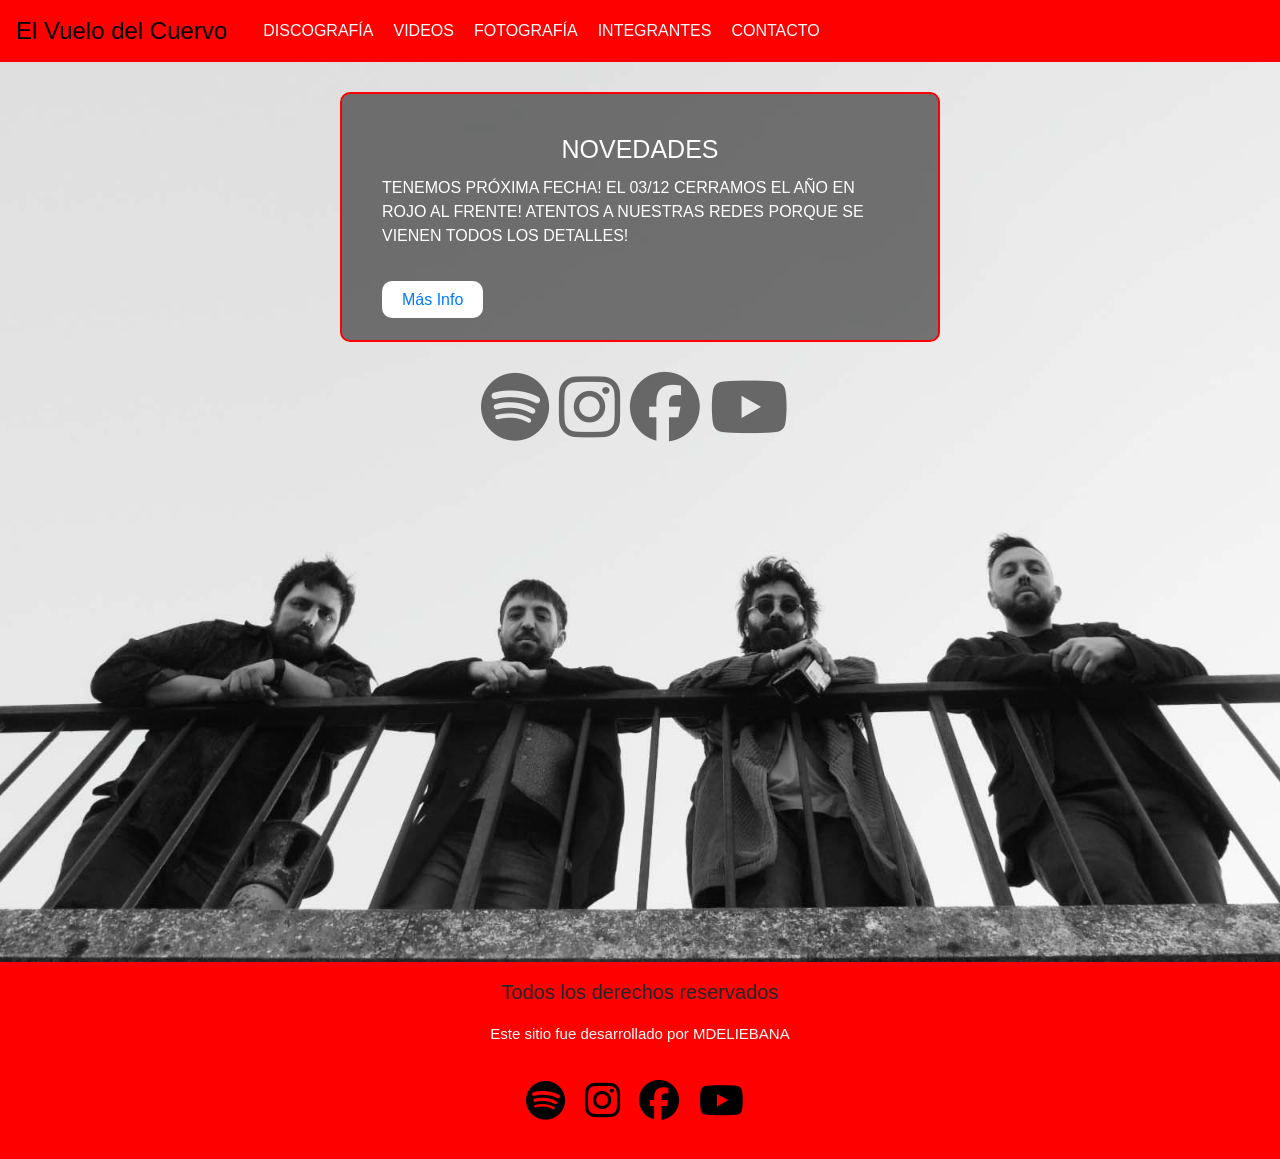
==== index.html @ 60029dd3 "creo inicio tercera entrega con poco de sass" ====
<!DOCTYPE html>
<html lang="es">
<head>
    <meta charset="UTF-8">
    <meta http-equiv="X-UA-Compatible" content="IE=edge">

    <link rel="stylesheet" href="https://cdn.jsdelivr.net/npm/bootstrap@4.6.2/dist/css/bootstrap.min.css" integrity="sha384-xOolHFLEh07PJGoPkLv1IbcEPTNtaed2xpHsD9ESMhqIYd0nLMwNLD69Npy4HI+N" crossorigin="anonymous">
    <link rel="icon" type="image/x-icon" href="imagenes/favicon.png" />
    <link rel="stylesheet" href="https://cdnjs.cloudflare.com/ajax/libs/font-awesome/6.2.0/css/all.min.css" integrity="sha512-xh6O/CkQoPOWDdYTDqeRdPCVd1SpvCA9XXcUnZS2FmJNp1coAFzvtCN9BmamE+4aHK8yyUHUSCcJHgXloTyT2A==" crossorigin="anonymous" referrerpolicy="no-referrer" />
    <meta name="viewport" content="width=device-width, initial-scale=1.0">
    <link rel="stylesheet" href="estilos.css">
    <title>El Vuelo del Cuervo</title>
</head>
<body>
    <header>
            <!-- inicio NavBar -->
    <nav class="navbar navbar-expand-md navbar-dark">
        <!-- Brand -->
        <a class="navbar-brand" href="#">El Vuelo del Cuervo</a>
      
        <!-- Toggler/collapsibe Button -->
        <button class="navbar-toggler" type="button" data-toggle="collapse" data-target="#collapsibleNavbar">
          <span class="navbar-toggler-icon"></span>
        </button>
      
        <!-- Navbar links -->
        <div class="collapse navbar-collapse" id="collapsibleNavbar">
          <ul class="navbar-nav">
            <li class="nav-item">
              <a class="#" href="pages/discografia.html">Discografía</a>
            </li>
            <li class="nav-item">
              <a class="#" href="pages/videos.html">Videos</a>
            </li>
            <li class="nav-item">
              <a class="#" href="pages/fotografia.html">Fotografía</a>
            </li>
            <li class="nav-item">
                <a class="#" href="pages/integrantes.html">Integrantes</a>
            </li>
            <li class="nav-item">
                <a class="#" href="pages/contacto.html">Contacto</a>
            </li>
          </ul>
        </div>
    </nav>
    <!-- Termina NavBar -->
    </header>
    <main>  
    <div class="redes">
        <a href="https://open.spotify.com/artist/6Lt08oTsRuM8nCRNFYFfHG?si=ksIng6qnQTCCqEvSqMZMEw" target="blank"><i class="fa-brands fa-spotify"></i></a>
        <a href="https://www.instagram.com/elvuelodelcuervomusica/" target="blank"><i class="fa-brands fa-instagram"></i></a>
        <a href="https://www.facebook.com/elvuelodelcuervomusica" target="blank"><i class="fa-brands fa-facebook"></i></a>
        <a href="https://www.youtube.com/channel/UCniYFUDMzZGSwv1vbhrTM5w"target="blank"><i class="fa-brands fa-youtube"></i></a>
    </div>
    <div class="call">
        <h1>Novedades</h1>
        <p> Tenemos próxima fecha! El 03/12 cerramos el año en ROJO AL FRENTE! Atentos a nuestras redes porque se vienen todos los detalles! </p>
        <a class="callb" href="https://www.instagram.com/elvuelodelcuervomusica/" target="blank"></a">Más Info</a>
    </div>    
    </main>
    <footer>
        <p>Todos los derechos reservados</p>
        <p class="sitiodesa">Este sitio fue desarrollado por MDELIEBANA</p>
        <div class="redes">
        <a href="https://open.spotify.com/artist/6Lt08oTsRuM8nCRNFYFfHG?si=ksIng6qnQTCCqEvSqMZMEw"><i class="fa-brands fa-spotify"></i></a>
        <a href="https://www.instagram.com/elvuelodelcuervomusica/"><i class="fa-brands fa-instagram"></i></a>
        <a href="https://www.facebook.com/elvuelodelcuervomusica"><i class="fa-brands fa-facebook"></i></a>
        <a href="https://www.youtube.com/channel/UCniYFUDMzZGSwv1vbhrTM5w"><i class="fa-brands fa-youtube"></i></a>
        </div>
    </footer>
    <script src="https://cdn.jsdelivr.net/npm/jquery@3.5.1/dist/jquery.slim.min.js" integrity="sha384-DfXdz2htPH0lsSSs5nCTpuj/zy4C+OGpamoFVy38MVBnE+IbbVYUew+OrCXaRkfj" crossorigin="anonymous"></script>
    <script src="https://cdn.jsdelivr.net/npm/popper.js@1.16.1/dist/umd/popper.min.js" integrity="sha384-9/reFTGAW83EW2RDu2S0VKaIzap3H66lZH81PoYlFhbGU+6BZp6G7niu735Sk7lN" crossorigin="anonymous"></script>
    <script src="https://cdn.jsdelivr.net/npm/bootstrap@4.6.2/dist/js/bootstrap.min.js" integrity="sha384-+sLIOodYLS7CIrQpBjl+C7nPvqq+FbNUBDunl/OZv93DB7Ln/533i8e/mZXLi/P+" crossorigin="anonymous"></script>
</body>
</html>
---- estilos.css ----
@charset "UTF-8";
* {
  margin: 0;
  padding: 0;
  box-sizing: border-box;
}

body {
  font-family: "Gill Sans", "Gill Sans MT", Calibri, "Trebuchet MS", sans-serif;
}

/* Header Bootstrap */
.navbar {
  background-color: red;
}

.navbar-brand {
  color: black !important;
  font-size: x-large;
}

.nav-item {
  text-align: center;
}

.nav-item a {
  text-decoration: none !important;
  color: white;
  list-style: none;
  margin-left: 20px;
  text-transform: uppercase;
}

.nav-item :hover {
  color: black !important;
}

.menu {
  float: right;
  font-size: 30px;
}

.redes {
  margin-top: 15px;
  margin-bottom: 15px;
  float: right;
}

.redes :hover {
  color: white;
}

i {
  font-size: 40px;
  color: rgba(0, 0, 0, 0.555);
  letter-spacing: 10px;
}

main {
  background-image: url(imagenes/logos_juntos/fondomobile.JPG);
  height: 100vh;
  width: 100%;
  background-position: center;
  background-size: cover;
  padding: 20px;
}

.call {
  width: 250px;
  background-color: rgba(0, 0, 0, 0.6);
  border: 2px solid red;
  border-radius: 10px;
  float: right;
  margin-top: 250px;
  padding: 20px;
}

.call p {
  color: white;
  margin-bottom: 40px;
  text-transform: uppercase;
  padding: auto;
}

h1 {
  color: white;
  margin-bottom: 12px;
  font-size: 25px;
  text-align: center;
  text-transform: uppercase;
}

.callb {
  background-color: white;
  padding: 10px 20px;
  height: 30px;
  width: 20px;
  border-radius: 10px;
  text-decoration: none;
}

h2 {
  background-color: red;
  border: 1px solid black;
  text-align: center;
  text-transform: uppercase;
  color: white;
  padding: 10px;
  margin-bottom: 0;
  font-size: x-large;
}

/* --------------Discografía----------------- */
.discografia {
  width: 100%;
  height: 550px;
  background-color: lightgray;
}

.nleft {
  background-image: url(imagenes/flyers/rebelion.jpg);
  background-size: cover;
  height: 50%;
  width: 100%;
  padding: 20px;
}

.nright {
  padding: 20px;
  height: 35%;
}

.nright h3 {
  text-align: center;
  font-size: 25px;
  font-weight: bold;
  margin-bottom: 15px;
}

.nright p {
  font-size: 17px;
}

.redes_disco {
  text-align: center;
  padding: 5px;
  height: auto;
}

.redes_disco :hover {
  color: red;
}

.adicional {
  display: none;
}

/* --------------Videos----------------- */
.contenidovideos {
  background-color: black;
  padding: 5px;
  text-align: center;
  display: flex;
  flex-direction: column;
  justify-content: space-evenly;
  align-items: center;
}

.video_video iframe {
  margin: 0;
  margin: 10px;
}

/* --------------Galeria----------------- */
.galeria {
  background-color: black;
  height: auto;
  width: 100%;
  display: grid;
  grid-template-columns: 1fr;
  grid-template-rows: repeat(8, 200px);
  grid-gap: 20px;
  padding: 20px;
}

.item {
  width: 100%;
  border: 2px solid lightgray;
}

.item:hover {
  transform: scale(1.05);
  transition: all 1s;
  filter: grayscale(80%);
}

.item1 {
  background-image: url(imagenes/galeria/vivo1.jpg);
  background-size: cover;
  background-position: center;
}

.item2 {
  background-image: url(imagenes/galeria/vivo2.jpg);
  background-size: cover;
  background-position: center;
}

.item3 {
  background-image: url(imagenes/galeria/vivo3.jpg);
  background-size: cover;
  background-position: center;
}

.item4 {
  background-image: url(imagenes/galeria/vivo4.jpg);
  background-size: cover;
  background-position: center;
}

.item5 {
  background-image: url(imagenes/galeria/vivo5.jpg);
  background-size: cover;
  background-position: center;
}

.item6 {
  background-image: url(imagenes/galeria/vivo1.jpg);
  background-size: cover;
  background-position: center;
}

.item7 {
  background-image: url(imagenes/galeria/vivo2.jpg);
  background-size: cover;
  background-position: center;
}

.item8 {
  background-image: url(imagenes/galeria/vivo1.jpg);
  background-size: cover;
  background-position: center;
}

/* --------------Integrantes----------------- */
.galeria_integra {
  background-color: black;
  height: auto;
  width: 100%;
  display: grid;
  grid-template-columns: 1fr;
  grid-template-rows: repeat(4, 500px);
  grid-gap: 20px;
  padding: 20px;
}

.item {
  width: 100%;
  border: 2px solid #fff;
}

.item:hover {
  transform: scale(1.05);
  transition: all 1s;
  filter: grayscale(80%);
}

.describe {
  color: white;
  font-size: 20px;
  text-align: center;
  padding: 10px;
}

.tomy {
  background-image: url(imagenes/integrantes/tomy.jpg);
  background-size: cover;
  background-position: center;
}

.seba {
  background-image: url(imagenes/integrantes/seba.jpg);
  background-size: cover;
  background-position: center;
}

.diego {
  background-image: url(imagenes/integrantes/diego.jpg);
  background-size: cover;
  background-position: center;
}

.russo {
  background-image: url(imagenes/integrantes/russo.jpg);
  background-size: cover;
  background-position: center;
}

/* --------------Contacto----------------- */
.contacto2 {
  background-color: lightgray;
  padding: 20px;
  display: flex;
  flex-direction: column;
}

.btn {
  background-color: red !important;
}

.cajacon {
  height: 550px;
}

/* --------------Footer----------------- */
footer {
  background-color: red;
  text-align: center;
  font-family: "Gill Sans", "Gill Sans MT", Calibri, "Trebuchet MS", sans-serif;
  padding: 15px;
  font-size: 18px;
  display: flex;
  flex-direction: column;
}

footer .redes {
  margin-top: 15px;
  margin-bottom: 15px;
}

footer i {
  font-size: 40px;
  color: black;
  letter-spacing: 10px;
}

footer p {
  font-size: 20px;
}

.sitiodesa {
  font-size: 15px;
  color: white;
}

/* ------------------ Media - Adaptación 1200px----------------------- */
@media only screen and (min-width: 1200px) {
  /* Home 1200 */
  main {
    background-image: url(imagenes/logos_juntos/fondo.JPG);
    display: flex;
    align-items: center;
    justify-content: flex-end;
    flex-direction: column-reverse;
  }
  .call {
    width: 600px;
    height: 250px;
    background-color: rgba(0, 0, 0, 0.514);
    margin: 10px;
    padding: 40px;
  }
  main .redes {
    display: flex;
    justify-content: flex-start;
    align-items: center;
    height: 80px;
    align-content: space-around;
  }
  /* ---Discografía 1200--- */
  .discografia {
    display: flex;
  }
  .discoaju {
    display: flex;
    flex-flow: column;
  }
  .nleft {
    background-image: url(imagenes/flyers/rebelion_full.jpg);
    height: 100%;
    width: 80%;
  }
  .nright {
    padding: 50px;
    height: 80%;
  }
  .adicional {
    display: block;
    text-align: center;
  }
  main .redes i {
    font-size: 70px;
  }
  .redes_disco {
    height: 30%;
    text-align: center;
    letter-spacing: 20px;
  }
  .redes_disco i {
    font-size: 70px;
    color: red;
  }
  /* --------------Videos 1200----------------- */
  .contenidovideos {
    display: flex;
    flex-direction: row;
    justify-content: space-evenly;
  }
  .video_video iframe {
    height: 400px;
    width: 350px;
    background-position: center;
  }
  /*-- Fotografía 1200 --*/
  .galeria {
    grid-template-columns: 1fr 1fr 1fr;
    grid-template-rows: repeat(4, 380px);
  }
  .item1 {
    grid-column: 1/3;
    grid-row: 1/2;
  }
  .item4 {
    grid-column: 2/4;
    grid-row: 2/3;
  }
  .item5 {
    grid-column: 1/3;
    grid-row: 3/4;
  }
  .item6 {
    grid-column: 3/4;
    grid-row: 3/5;
  }
  .item8 {
    grid-column: 2/3;
    grid-row: 4/5;
  }
  /* --------------Integrantes----------------- */
  .galeria_integra {
    background-color: black;
    height: auto;
    width: 100%;
    display: grid;
    grid-template-columns: 1fr 1fr 1fr 1fr;
    grid-template-rows: 500px;
    grid-gap: 20px;
    padding: 20px;
  }
  /* --------------Contacto 1200----------------- */
  .cajacon {
    display: flex;
    justify-content: space-evenly;
    align-items: center;
    background-color: lightgray;
  }
  .imagenlogoco {
    background-image: url(imagenes/logos_juntos/logobcoyngro.jpg);
    background-position: center;
    background-size: cover;
    height: 300px;
    width: 300px;
  }
  /* --------------Footer 1200----------------- */
  footer {
    text-align: center;
    padding: 15px;
    font-size: 35px;
  }
  footer .redes {
    margin-top: 15px;
    margin-bottom: 15px;
  }
  footer i {
    font-size: 40px;
    color: black;
    letter-spacing: 10px;
  }
  footer p {
    font-size: 20px;
  }
  .sitiodesa {
    font-size: 15px;
    color: white;
  }
}

/*# sourceMappingURL=estilos.css.map */
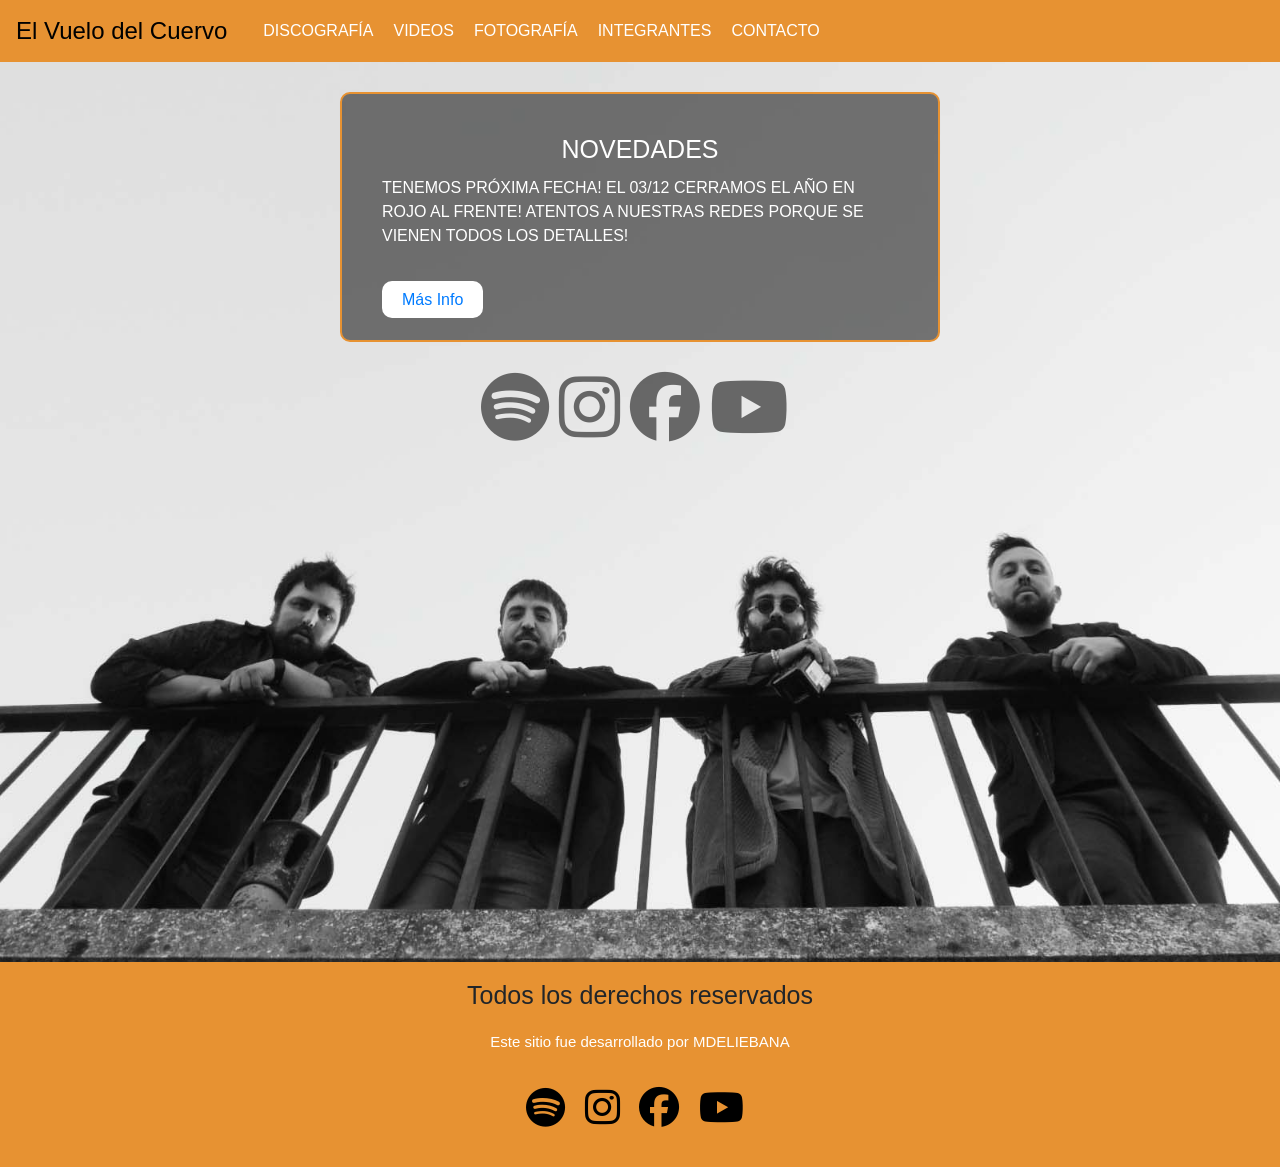
==== commit f8733ba7: "incluyo SEO" ====
--- a/index.html
+++ b/index.html
@@ -2,8 +2,9 @@
 <html lang="es">
 <head>
     <meta charset="UTF-8">
+    <meta name="description" content="El Vuelo del Cuervo - Banda de rock Argentina - Formada en el año 2020">
+    <meta name="keywords" content="rock, rock alternativo, música, vuelo del cuervo, rock under, rock 1990, rock 1980, rock 1970">
     <meta http-equiv="X-UA-Compatible" content="IE=edge">
-
     <link rel="stylesheet" href="https://cdn.jsdelivr.net/npm/bootstrap@4.6.2/dist/css/bootstrap.min.css" integrity="sha384-xOolHFLEh07PJGoPkLv1IbcEPTNtaed2xpHsD9ESMhqIYd0nLMwNLD69Npy4HI+N" crossorigin="anonymous">
     <link rel="icon" type="image/x-icon" href="imagenes/favicon.png" />
     <link rel="stylesheet" href="https://cdnjs.cloudflare.com/ajax/libs/font-awesome/6.2.0/css/all.min.css" integrity="sha512-xh6O/CkQoPOWDdYTDqeRdPCVd1SpvCA9XXcUnZS2FmJNp1coAFzvtCN9BmamE+4aHK8yyUHUSCcJHgXloTyT2A==" crossorigin="anonymous" referrerpolicy="no-referrer" />
--- a/estilos.css
+++ b/estilos.css
@@ -1,17 +1,7 @@
 @charset "UTF-8";
-* {
-  margin: 0;
-  padding: 0;
-  box-sizing: border-box;
-}
-
-body {
-  font-family: "Gill Sans", "Gill Sans MT", Calibri, "Trebuchet MS", sans-serif;
-}
-
 /* Header Bootstrap */
 .navbar {
-  background-color: red;
+  background-color: #E79232;
 }
 
 .navbar-brand {
@@ -40,57 +30,51 @@
   font-size: 30px;
 }
 
-.redes {
+main {
+  background-image: url(imagenes/logos_juntos/fondomobile.JPG);
+  height: 100vh;
+  width: 100%;
+  background-position: center;
+  background-size: cover;
+  padding: 20px;
+}
+main .redes {
   margin-top: 15px;
   margin-bottom: 15px;
   float: right;
 }
-
-.redes :hover {
-  color: white;
-}
-
-i {
+main .redes :hover {
+  color: white;
+}
+main .redes i {
   font-size: 40px;
   color: rgba(0, 0, 0, 0.555);
   letter-spacing: 10px;
 }
 
-main {
-  background-image: url(imagenes/logos_juntos/fondomobile.JPG);
-  height: 100vh;
-  width: 100%;
-  background-position: center;
-  background-size: cover;
-  padding: 20px;
-}
-
 .call {
   width: 250px;
   background-color: rgba(0, 0, 0, 0.6);
-  border: 2px solid red;
+  border: 2px solid #E79232;
   border-radius: 10px;
   float: right;
-  margin-top: 250px;
-  padding: 20px;
-}
-
+  margin-top: 225px;
+  padding: 20px;
+}
+.call h1 {
+  color: white;
+  margin-bottom: 12px;
+  font-size: 25px;
+  text-align: center;
+  text-transform: uppercase;
+}
 .call p {
   color: white;
   margin-bottom: 40px;
   text-transform: uppercase;
   padding: auto;
 }
-
-h1 {
-  color: white;
-  margin-bottom: 12px;
-  font-size: 25px;
-  text-align: center;
-  text-transform: uppercase;
-}
-
-.callb {
+.call .callb {
   background-color: white;
   padding: 10px 20px;
   height: 30px;
@@ -99,250 +83,6 @@
   text-decoration: none;
 }
 
-h2 {
-  background-color: red;
-  border: 1px solid black;
-  text-align: center;
-  text-transform: uppercase;
-  color: white;
-  padding: 10px;
-  margin-bottom: 0;
-  font-size: x-large;
-}
-
-/* --------------Discografía----------------- */
-.discografia {
-  width: 100%;
-  height: 550px;
-  background-color: lightgray;
-}
-
-.nleft {
-  background-image: url(imagenes/flyers/rebelion.jpg);
-  background-size: cover;
-  height: 50%;
-  width: 100%;
-  padding: 20px;
-}
-
-.nright {
-  padding: 20px;
-  height: 35%;
-}
-
-.nright h3 {
-  text-align: center;
-  font-size: 25px;
-  font-weight: bold;
-  margin-bottom: 15px;
-}
-
-.nright p {
-  font-size: 17px;
-}
-
-.redes_disco {
-  text-align: center;
-  padding: 5px;
-  height: auto;
-}
-
-.redes_disco :hover {
-  color: red;
-}
-
-.adicional {
-  display: none;
-}
-
-/* --------------Videos----------------- */
-.contenidovideos {
-  background-color: black;
-  padding: 5px;
-  text-align: center;
-  display: flex;
-  flex-direction: column;
-  justify-content: space-evenly;
-  align-items: center;
-}
-
-.video_video iframe {
-  margin: 0;
-  margin: 10px;
-}
-
-/* --------------Galeria----------------- */
-.galeria {
-  background-color: black;
-  height: auto;
-  width: 100%;
-  display: grid;
-  grid-template-columns: 1fr;
-  grid-template-rows: repeat(8, 200px);
-  grid-gap: 20px;
-  padding: 20px;
-}
-
-.item {
-  width: 100%;
-  border: 2px solid lightgray;
-}
-
-.item:hover {
-  transform: scale(1.05);
-  transition: all 1s;
-  filter: grayscale(80%);
-}
-
-.item1 {
-  background-image: url(imagenes/galeria/vivo1.jpg);
-  background-size: cover;
-  background-position: center;
-}
-
-.item2 {
-  background-image: url(imagenes/galeria/vivo2.jpg);
-  background-size: cover;
-  background-position: center;
-}
-
-.item3 {
-  background-image: url(imagenes/galeria/vivo3.jpg);
-  background-size: cover;
-  background-position: center;
-}
-
-.item4 {
-  background-image: url(imagenes/galeria/vivo4.jpg);
-  background-size: cover;
-  background-position: center;
-}
-
-.item5 {
-  background-image: url(imagenes/galeria/vivo5.jpg);
-  background-size: cover;
-  background-position: center;
-}
-
-.item6 {
-  background-image: url(imagenes/galeria/vivo1.jpg);
-  background-size: cover;
-  background-position: center;
-}
-
-.item7 {
-  background-image: url(imagenes/galeria/vivo2.jpg);
-  background-size: cover;
-  background-position: center;
-}
-
-.item8 {
-  background-image: url(imagenes/galeria/vivo1.jpg);
-  background-size: cover;
-  background-position: center;
-}
-
-/* --------------Integrantes----------------- */
-.galeria_integra {
-  background-color: black;
-  height: auto;
-  width: 100%;
-  display: grid;
-  grid-template-columns: 1fr;
-  grid-template-rows: repeat(4, 500px);
-  grid-gap: 20px;
-  padding: 20px;
-}
-
-.item {
-  width: 100%;
-  border: 2px solid #fff;
-}
-
-.item:hover {
-  transform: scale(1.05);
-  transition: all 1s;
-  filter: grayscale(80%);
-}
-
-.describe {
-  color: white;
-  font-size: 20px;
-  text-align: center;
-  padding: 10px;
-}
-
-.tomy {
-  background-image: url(imagenes/integrantes/tomy.jpg);
-  background-size: cover;
-  background-position: center;
-}
-
-.seba {
-  background-image: url(imagenes/integrantes/seba.jpg);
-  background-size: cover;
-  background-position: center;
-}
-
-.diego {
-  background-image: url(imagenes/integrantes/diego.jpg);
-  background-size: cover;
-  background-position: center;
-}
-
-.russo {
-  background-image: url(imagenes/integrantes/russo.jpg);
-  background-size: cover;
-  background-position: center;
-}
-
-/* --------------Contacto----------------- */
-.contacto2 {
-  background-color: lightgray;
-  padding: 20px;
-  display: flex;
-  flex-direction: column;
-}
-
-.btn {
-  background-color: red !important;
-}
-
-.cajacon {
-  height: 550px;
-}
-
-/* --------------Footer----------------- */
-footer {
-  background-color: red;
-  text-align: center;
-  font-family: "Gill Sans", "Gill Sans MT", Calibri, "Trebuchet MS", sans-serif;
-  padding: 15px;
-  font-size: 18px;
-  display: flex;
-  flex-direction: column;
-}
-
-footer .redes {
-  margin-top: 15px;
-  margin-bottom: 15px;
-}
-
-footer i {
-  font-size: 40px;
-  color: black;
-  letter-spacing: 10px;
-}
-
-footer p {
-  font-size: 20px;
-}
-
-.sitiodesa {
-  font-size: 15px;
-  color: white;
-}
-
 /* ------------------ Media - Adaptación 1200px----------------------- */
 @media only screen and (min-width: 1200px) {
   /* Home 1200 */
@@ -352,6 +92,13 @@
     align-items: center;
     justify-content: flex-end;
     flex-direction: column-reverse;
+  }
+  main .redes {
+    display: flex;
+    justify-content: flex-start;
+    align-items: center;
+    height: 80px;
+    align-content: space-around;
   }
   .call {
     width: 600px;
@@ -360,29 +107,65 @@
     margin: 10px;
     padding: 40px;
   }
-  main .redes {
-    display: flex;
-    justify-content: flex-start;
-    align-items: center;
-    height: 80px;
-    align-content: space-around;
-  }
+}
+/* --------------Discografía----------------- */
+.discografia {
+  width: 100%;
+  height: 550px;
+  background-color: lightgray;
+}
+.discografia .nleft {
+  background-image: url(imagenes/flyers/rebelion.jpg);
+  background-size: cover;
+  height: 50%;
+  width: 100%;
+  padding: 20px;
+}
+.discografia .nright {
+  padding: 20px;
+  height: 35%;
+}
+.discografia .nright h3 {
+  text-align: center;
+  font-size: 25px;
+  font-weight: bold;
+  margin-bottom: 15px;
+}
+.discografia .nright p {
+  font-size: 17px;
+}
+
+.redes_disco {
+  text-align: center;
+  padding: 5px;
+  height: auto;
+}
+.redes_disco :hover {
+  color: #E79232;
+}
+
+.adicional {
+  display: none;
+}
+
+/* ------------------ Media - Adaptación 1200px----------------------- */
+@media only screen and (min-width: 1200px) {
   /* ---Discografía 1200--- */
   .discografia {
     display: flex;
   }
-  .discoaju {
-    display: flex;
-    flex-flow: column;
-  }
-  .nleft {
+  .discografia .nleft {
     background-image: url(imagenes/flyers/rebelion_full.jpg);
     height: 100%;
     width: 80%;
   }
-  .nright {
+  .discografia .nright {
     padding: 50px;
     height: 80%;
+  }
+  .discoaju {
+    display: flex;
+    flex-flow: column;
   }
   .adicional {
     display: block;
@@ -398,8 +181,26 @@
   }
   .redes_disco i {
     font-size: 70px;
-    color: red;
-  }
+    color: #E79232;
+  }
+}
+/* --------------Videos----------------- */
+.contenidovideos {
+  background-color: black;
+  padding: 5px;
+  text-align: center;
+  display: flex;
+  flex-direction: column;
+  justify-content: space-evenly;
+  align-items: center;
+}
+.contenidovideos .video_video iframe {
+  margin: 0;
+  margin: 10px;
+}
+
+/* ------------------ Media - Adaptación 1200px----------------------- */
+@media only screen and (min-width: 1200px) {
   /* --------------Videos 1200----------------- */
   .contenidovideos {
     display: flex;
@@ -411,6 +212,64 @@
     width: 350px;
     background-position: center;
   }
+}
+/* --------------Fotografía----------------- */
+.galeria {
+  background-color: black;
+  height: auto;
+  width: 100%;
+  display: grid;
+  grid-template-columns: 1fr;
+  grid-template-rows: repeat(8, 200px);
+  grid-gap: 20px;
+  padding: 20px;
+}
+.galeria .item {
+  width: 100%;
+  border: 2px solid lightgray;
+  background-size: cover;
+  background-position: center;
+}
+.galeria .item :hover {
+  transform: scale(1.05);
+  transition: all 1s;
+  filter: grayscale(80%);
+}
+
+.item1 {
+  background-image: url(imagenes/galeria/vivo1.jpg);
+}
+
+.item2 {
+  background-image: url(imagenes/galeria/vivo2.jpg);
+}
+
+.item3 {
+  background-image: url(imagenes/galeria/vivo3.jpg);
+}
+
+.item4 {
+  background-image: url(imagenes/galeria/vivo4.jpg);
+}
+
+.item5 {
+  background-image: url(imagenes/galeria/vivo5.jpg);
+}
+
+.item6 {
+  background-image: url(imagenes/galeria/vivo1.jpg);
+}
+
+.item7 {
+  background-image: url(imagenes/galeria/vivo2.jpg);
+}
+
+.item8 {
+  background-image: url(imagenes/galeria/vivo1.jpg);
+}
+
+/* ------------------ Media - Adaptación 1200px----------------------- */
+@media only screen and (min-width: 1200px) {
   /*-- Fotografía 1200 --*/
   .galeria {
     grid-template-columns: 1fr 1fr 1fr;
@@ -436,6 +295,55 @@
     grid-column: 2/3;
     grid-row: 4/5;
   }
+}
+/* --------------Integrantes----------------- */
+.galeria_integra {
+  background-color: black;
+  height: auto;
+  width: 100%;
+  display: grid;
+  grid-template-columns: 1fr;
+  grid-template-rows: repeat(4, 500px);
+  grid-gap: 20px;
+  padding: 20px;
+}
+
+.item {
+  width: 100%;
+  border: 2px solid #fff;
+  background-size: cover;
+  background-position: center;
+}
+.item .hover {
+  transform: scale(1.05);
+  transition: all 1s;
+}
+
+.describe {
+  color: white;
+  font-size: 20px;
+  text-align: center;
+  padding: 10px;
+}
+
+.tomy {
+  background-image: url(imagenes/integrantes/tomy.jpg);
+}
+
+.seba {
+  background-image: url(imagenes/integrantes/seba.jpg);
+}
+
+.diego {
+  background-image: url(imagenes/integrantes/diego.jpg);
+}
+
+.russo {
+  background-image: url(imagenes/integrantes/russo.jpg);
+}
+
+/* ------------------ Media - Adaptación 1200px----------------------- */
+@media only screen and (min-width: 1200px) {
   /* --------------Integrantes----------------- */
   .galeria_integra {
     background-color: black;
@@ -447,12 +355,32 @@
     grid-gap: 20px;
     padding: 20px;
   }
+}
+/* --------------Contacto----------------- */
+.contacto2 {
+  background-color: lightgray;
+  padding: 20px;
+  display: flex;
+  flex-direction: column;
+}
+
+.btn {
+  background-color: #E79232 !important;
+}
+
+.cajacon {
+  height: 350px;
+}
+
+/* ------------------ Media - Adaptación 1200px----------------------- */
+@media only screen and (min-width: 1200px) {
   /* --------------Contacto 1200----------------- */
   .cajacon {
     display: flex;
     justify-content: space-evenly;
     align-items: center;
     background-color: lightgray;
+    height: 550px;
   }
   .imagenlogoco {
     background-image: url(imagenes/logos_juntos/logobcoyngro.jpg);
@@ -461,28 +389,78 @@
     height: 300px;
     width: 300px;
   }
+}
+/* --------------Footer----------------- */
+footer {
+  background-color: #E79232;
+  text-align: center;
+  font-family: "Gill Sans", "Gill Sans MT", Calibri, "Trebuchet MS", sans-serif;
+  padding: 15px;
+  font-size: 18px;
+  display: flex;
+  flex-direction: column;
+}
+footer p {
+  font-size: 20px;
+}
+footer .sitiodesa {
+  font-size: 15px;
+  color: white;
+}
+footer .redes {
+  margin-top: 15px;
+  margin-bottom: 15px;
+}
+footer i {
+  font-size: 40px;
+  color: black;
+  letter-spacing: 10px;
+}
+
+/* ------------------ Media - Adaptación 1200px----------------------- */
+@media only screen and (min-width: 1200px) {
   /* --------------Footer 1200----------------- */
   footer {
     text-align: center;
     padding: 15px;
     font-size: 35px;
   }
+  footer p {
+    font-size: 25px;
+  }
+  footer .sitiodesa {
+    font-size: 15px;
+    color: white;
+  }
   footer .redes {
     margin-top: 15px;
     margin-bottom: 15px;
   }
-  footer i {
+  footer .redes i {
     font-size: 40px;
     color: black;
     letter-spacing: 10px;
   }
-  footer p {
-    font-size: 20px;
-  }
-  .sitiodesa {
-    font-size: 15px;
-    color: white;
-  }
+}
+* {
+  margin: 0;
+  padding: 0;
+  box-sizing: border-box;
+}
+
+body {
+  font-family: "Gill Sans", "Gill Sans MT", Calibri, "Trebuchet MS", sans-serif;
+}
+
+h2 {
+  background-color: rgb(167, 121, 37);
+  border: 1px solid black;
+  text-align: center;
+  text-transform: uppercase;
+  color: white;
+  padding: 10px;
+  margin-bottom: 0;
+  font-size: x-large;
 }
 
 /*# sourceMappingURL=estilos.css.map */
